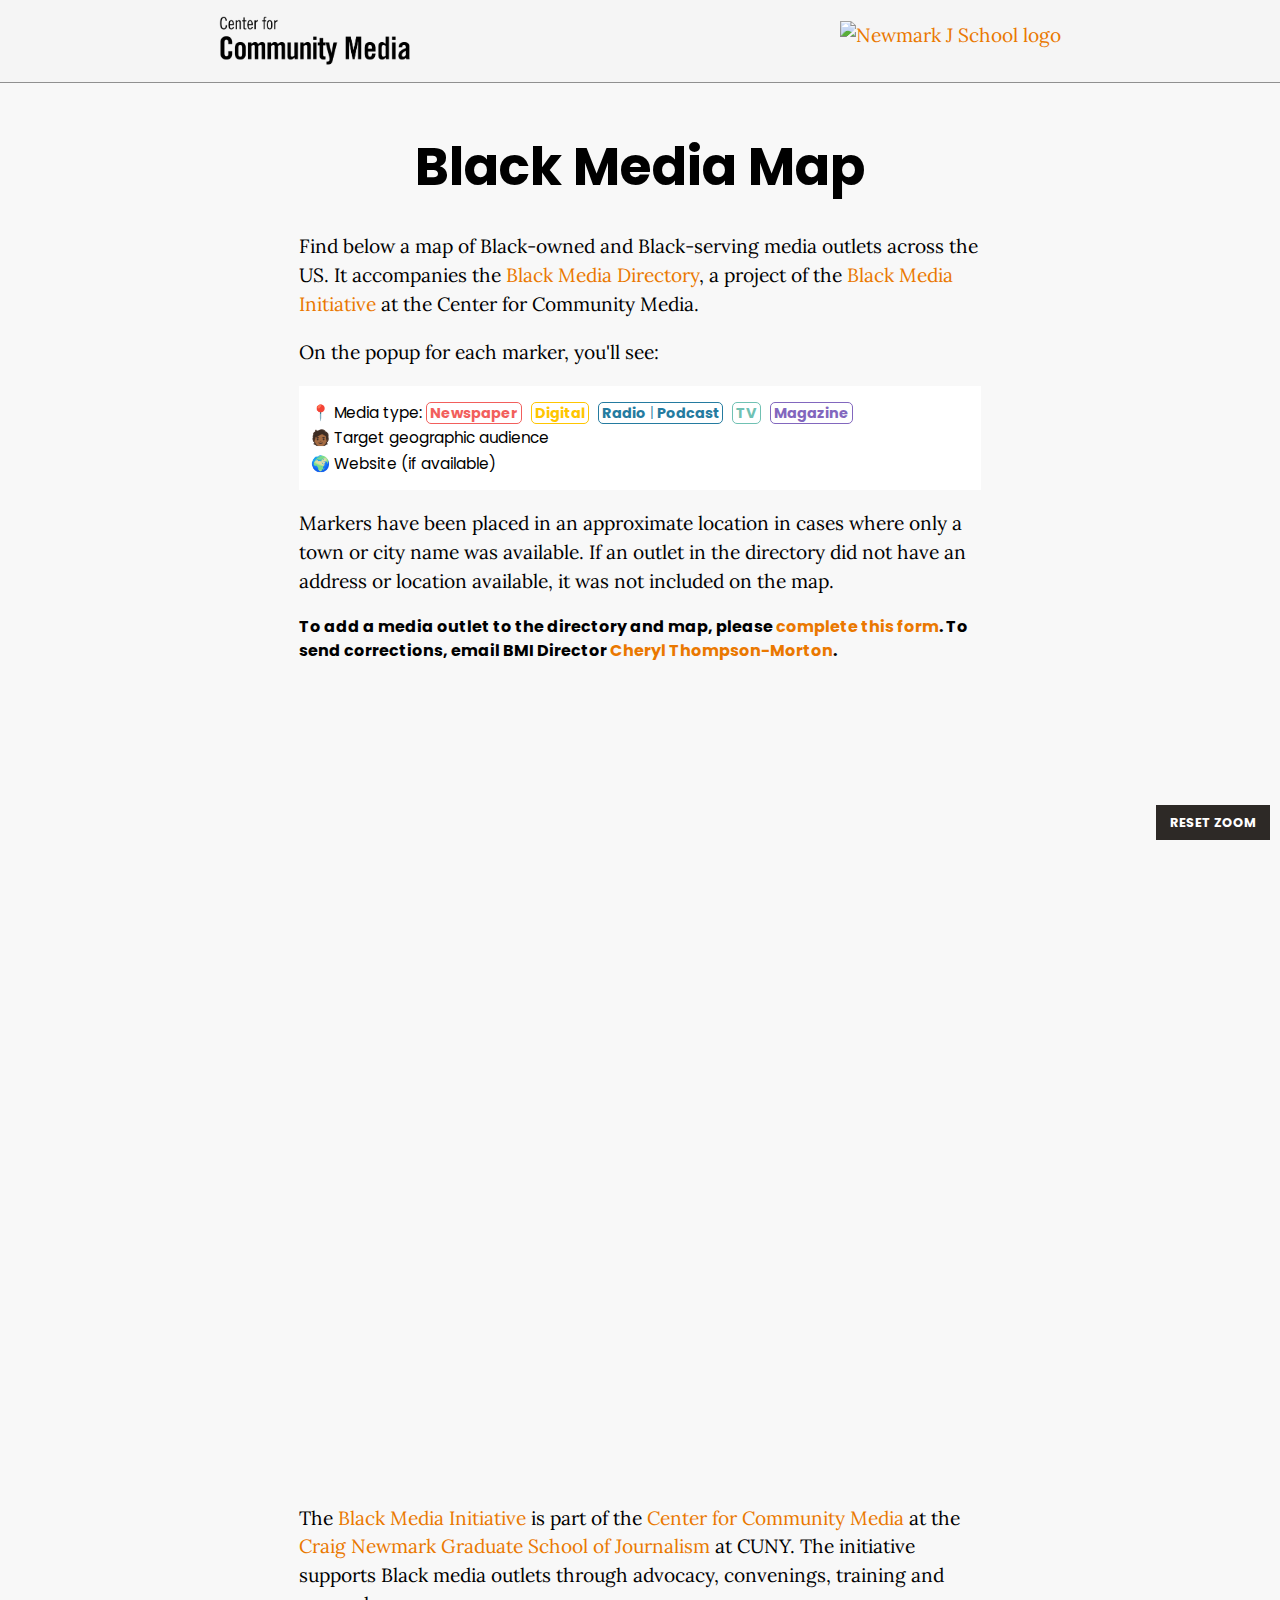
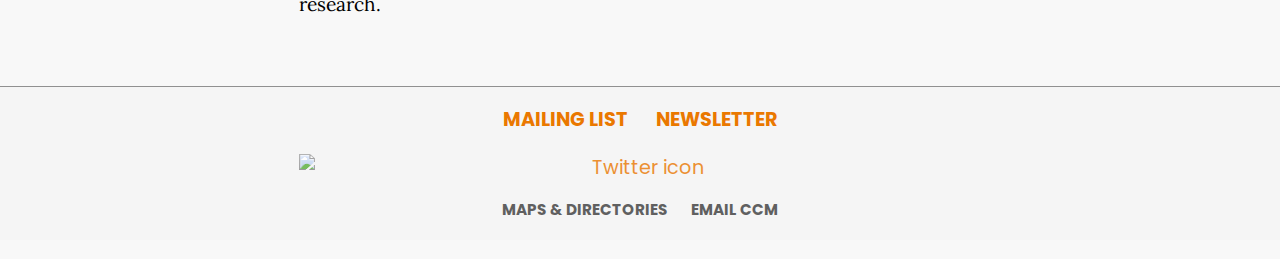
==== index.html @ 56d11316 "Adjust link colors" ====
<!DOCTYPE html>
<html lang="en">
  <head>
    <meta charset="UTF-8" />
    <meta http-equiv="X-UA-Compatible" content="IE=edge" />
    <meta name="viewport" content="width=device-width, initial-scale=1.0" />
    <meta name="description" content="Interactive map of U.S. Black media outlets" />
    <meta property="og:title" content="Black Media Map | Center for Community Media" />
    <meta property="og:url" content="https://ccmnewmarkj.github.io/bmmap/" />
    <meta property="og:description" content="Interactive map of Black media outlets across the U.S." />
    <meta property="og:image" content="https://ccmnewmarkj.github.io/bmmap/img/bmmap-thumbnail300.png" />
    <meta name="twitter:card" content="summary" />
    <meta name="twitter:site" content="@ccmnewmarkj" />
    <title>Black Media Map | Center for Community Media</title>
    <link rel="stylesheet" href="styles.css" type="text/css" />
    <link rel="icon" href="./img//NewmarkJ_Icon_BlackSqure_OrangeJ.png" />
    <link rel="apple-touch-icon" href="./img/NewmarkJ_Icon_BlackSqure_OrangeJ.png" />
  </head>
  <body>
    <header id="header">
      <section class="header-container">
        <div class="header-left">
          <a href="https://www.journalism.cuny.edu/centers/center-community-media/" target="_blank">
            <img height="50px" alt="CCM logo" src="./img/ccm-logo.png" />
          </a>
        </div>
        <div class="header-right">
          <a href="https://www.journalism.cuny.edu/" target="_blank" rel="noreferrer">
            <img height="40px" alt="Newmark J School logo" src="./img/NewmarkJ_Icon_BlackSqure_OrangeJ.png" />
          </a>
        </div>
      </section>
    </header>
    <main>
      <section class="width">
        <h1 style="text-align: center">Black Media Map</h1>
        <p>
          Find below a map of Black-owned and Black-serving media outlets across the US. It accompanies the
          <a href="https://airtable.com/shrKbdiGOaRdsSIIW/tblPDC9g46NM1n7Np" target="_blank"> Black Media Directory</a>,
          a project of the
          <a
            href="https://www.journalism.cuny.edu/centers/center-community-media/black-media-initiative/"
            target="_blank"
          >
            Black Media Initiative
          </a>
          at the Center for Community Media.
        </p>
        <p>
        On the popup for each marker, you'll see:
        <ul class="highlight">
          <li style="list-style-type: '📍 '">
            Media type:
            <span class="media-type">
              <span style="color: #f25f5c; border: 1px solid #f25f5c; padding: 0 0.2em; border-radius: 5px"
                >Newspaper</span
              >
              &nbsp;
              <span style="color: #ffc600; border: 1px solid #ffc600; padding: 0 0.2em; border-radius: 5px"
                >Digital</span
              >
              &nbsp;
              <span style="color: #247ba0; border: 1px solid #247ba0; padding: 0 0.2em; border-radius: 5px"
                >Radio<span style="font-weight: 300"> | </span>Podcast</span
              >
              &nbsp;
              <span style="color: #70c1b3; border: 1px solid #70c1b3; padding: 0 0.2em; border-radius: 5px">TV</span>
              &nbsp;
              <span style="color: #8267be; border: 1px solid #8267be; padding: 0 0.2em; border-radius: 5px">
                Magazine
              </span>
            </span>
          </li>
          <li style="list-style-type: '🧑🏾 '">Target geographic audience</li>
          <li style="list-style-type: '🌍 '">Website (if available)</li>
        </ul></p>
        <p>
          Markers have been placed in an approximate location in cases where only a town or city name was available. If
          an outlet in the directory did not have an address or location available, it was not included on the map.
        </p>
        <p class="note">
          To add a media outlet to the directory and map, please
          <a href="https://docs.google.com/forms/d/e/1FAIpQLSefMRrO-U6e8rd8z4YttJCOCPAEunC-9cZkFrHHjGWryMDSGw/viewform"
            >complete this form</a
          >. To send corrections, email BMI Director
          <a href="mailto:cheryl.thompson-morton@journalism.cuny.edu">Cheryl Thompson-Morton</a>.
        </p>
      </section>
    </main>
    <iframe title="map" height="750" width="100%" frameborder="no" src="./map.html">
      Your browser does not support iframes.
    </iframe>
    <section><br />
      <p>
        The
        <a href="https://www.journalism.cuny.edu/centers/center-community-media/black-media-initiative/" target="_blank"
          >Black Media Initiative</a
        >
        is part of the
        <a href="https://www.journalism.cuny.edu/centers/center-community-media/" target="_blank"
          >Center for Community Media</a
        >
        at the
        <a href="https://www.journalism.cuny.edu/" target="_blank">Craig Newmark Graduate School of Journalism</a> at
        CUNY. The initiative supports Black media outlets through advocacy, convenings, training and research.
      </p><br />
    </section>
    <footer id="footer">
      <section >
        <ul>
          <li>
            <a
              href="https://docs.google.com/forms/d/e/1FAIpQLScrDxAazAT5zcbqplSt4GcNBS9EdDnIVKqg77XQk563_AC1Tg/viewform"
              target="_blank"
            >
              MAILING LIST
            </a>
          </li>
          <li>
            <a href="https://docs.google.com/forms/d/e/1FAIpQLSctDy4nnCyfAzLMzLOjb82tOQvoNjteMXypYYiuE9lFzb04Qg/viewform" target="_blank"> NEWSLETTER </a>
          </li>
        </ul>
<div class="gap-1"></div>
        <div>
          <a href="https://twitter.com/ccmnewmarkj" target="_blank">
            <img class="twitter-icon" height="25px" alt="Twitter icon" src="./img/twitter-logo.png" />
          </a>
        </div>
        <div class="gap-1"></div>
        <ul class="footer-links-small">
          <li>
            <a href="https://www.journalism.cuny.edu/centers/center-community-media/maps-directories/" target="_blank">
              MAPS & DIRECTORIES
            </a>
          </li>

          <li>
            <a href="mailto:ccm@journalism.cuny.edu" target="_blank"> EMAIL CCM </a>
          </li>
        </ul>
      </section>
    </footer>
  </body>
</html>
---- styles.css ----
@import url("https://fonts.googleapis.com/css2?family=Poppins:wght@300;400;500;700&display=swap");
@import url("https://fonts.googleapis.com/css2?family=Lora:ital,wght@0,400;0,700;1,400;1,700&display=swap");

:root {
  --clr-primary-200: #f3eed9;
  --clr-primary-400: red;

  --clr-header-bg: #f5f5f5;
  --clr-body-bg: #f8f8f8;
  --clr-body-link: #ea7800;
  --clr-body-box: #fff;

  --ff-title: "Poppins", sans-serif;
  --ff-body: "Lora", serif;
}

/* page elements */

* {
  margin: 0;
  padding: 0;
  box-sizing: border-box;
  -webkit-tap-highlight-color: transparent;
}

body {
  font-family: var(--ff-body);
  font-size: 1.2rem;
  background-color: var(--clr-body-bg);
  line-height: 1.5;
}

section {
  padding: 1em;
  width: min(100%, 45rem);
  margin-inline: auto;
}

img {
  max-width: 100%;
  display: block;
}

img.twitter-icon {
  opacity: 0.8;
  filter: alpha(opacity=50);
}

img:hover.twitter-icon {
  opacity: 1;
  filter: alpha(opacity=100);
}

ul.highlight {
  list-style-type: none;
  background-color: var(--clr-body-box);
  padding: 0.9em;
  font-family: var(--ff-title);
  font-size: 0.8em;
  line-height: 1.65;
  padding-left: 35px;
}

.gap-1 {
  width: 100%;
  height: 1em;
}

/* text */

a {
  text-decoration: none;
  color: var(--clr-body-link);
}

h1 {
  font-family: var(--ff-title);
  font-weight: 700;
  font-size: clamp(2.5rem, 10vw, 3.25rem);
  line-height: 1;
  margin-block: 0.75em;
}

p {
  margin-top: 0;
  margin-bottom: 1em;
}

.note {
  font-family: var(--ff-title);
  font-weight: 700;
  font-size: 1rem;
}

/* navigation */

#header {
  border-bottom: 0.75px solid #909090;
  background-color: var(--clr-header-bg);
}

.header-container {
  display: flex;
  justify-content: space-between;
  align-items: center;
  width: min(100%, 55rem);
  padding-block: 1rem;
  margin-inline: auto; /* center */
}

.media-type {
  font-family: var(--ff-title);
  font-weight: 700;
  font-size: 0.9rem;
}

#footer {
  border-top: 0.75px solid #909090;
  background-color: var(--clr-header-bg);
  font-family: var(--ff-title);
  text-align: center;
  margin-bottom: 1em;
}

#footer img {
  margin: auto;
}

#footer ul {
  list-style-type: none; /* removes bullets */
  margin: 0;
  padding: 0;
  display: flex;
  justify-content: center;
  flex-wrap: wrap;
  flex-direction: row;
  line-height: 0; /* removes gap between links when wrapped on small screens */
  font-weight: 700;
}

#footer li {
  display: inline;
  padding: 0.75em;
}

.footer-links-small li {
  font-size: 0.95rem;
}

.footer-links-small a {
  color: #606060;
}

@media (min-width: 40em) {
}

/* @media only screen and (max-width: 400px) {
  .width-header {
    margin: 0 auto;
    padding: 1.5rem 0 0.9rem;
  }

  .width {
    margin: 0 auto;
    padding: 0.75rem 2rem;
  }

  h1 {
    font-size: 2.5em;
    line-height: 1.2;
  }
}

@media only screen and (min-width: 401px) and (max-width: 600px) {
  .width-header {
    margin: 0 auto;
    padding: 1.5rem 0 0.9rem;
  }

  .width {
    margin: 0 auto;
    padding: 0.75rem 2rem;
  }
}

@media only screen and (min-width: 601px) and (max-width: 960px) {
  .width-header {
    margin: 0 auto;
    padding: 1.5rem 2rem 0.9rem;
  }

  .width {
    max-width: 575px;
    margin: 0 auto;
    padding: 0.75rem 1rem;
  }
}

@media only screen and (min-width: 961px) {
  .width-header {
    width: 65vw;
    margin: 0 auto;
    padding: 1.5rem 0 0.9rem;
  }
  .width {
    width: 50vw;
    margin: 0 auto;
    padding: 0.75rem 0;
  }
}

@media only screen and (min-width: 401px) and (max-width: 1200px) {
  h1 {
    font-size: 3em;
    line-height: 1.15;
  }
} */
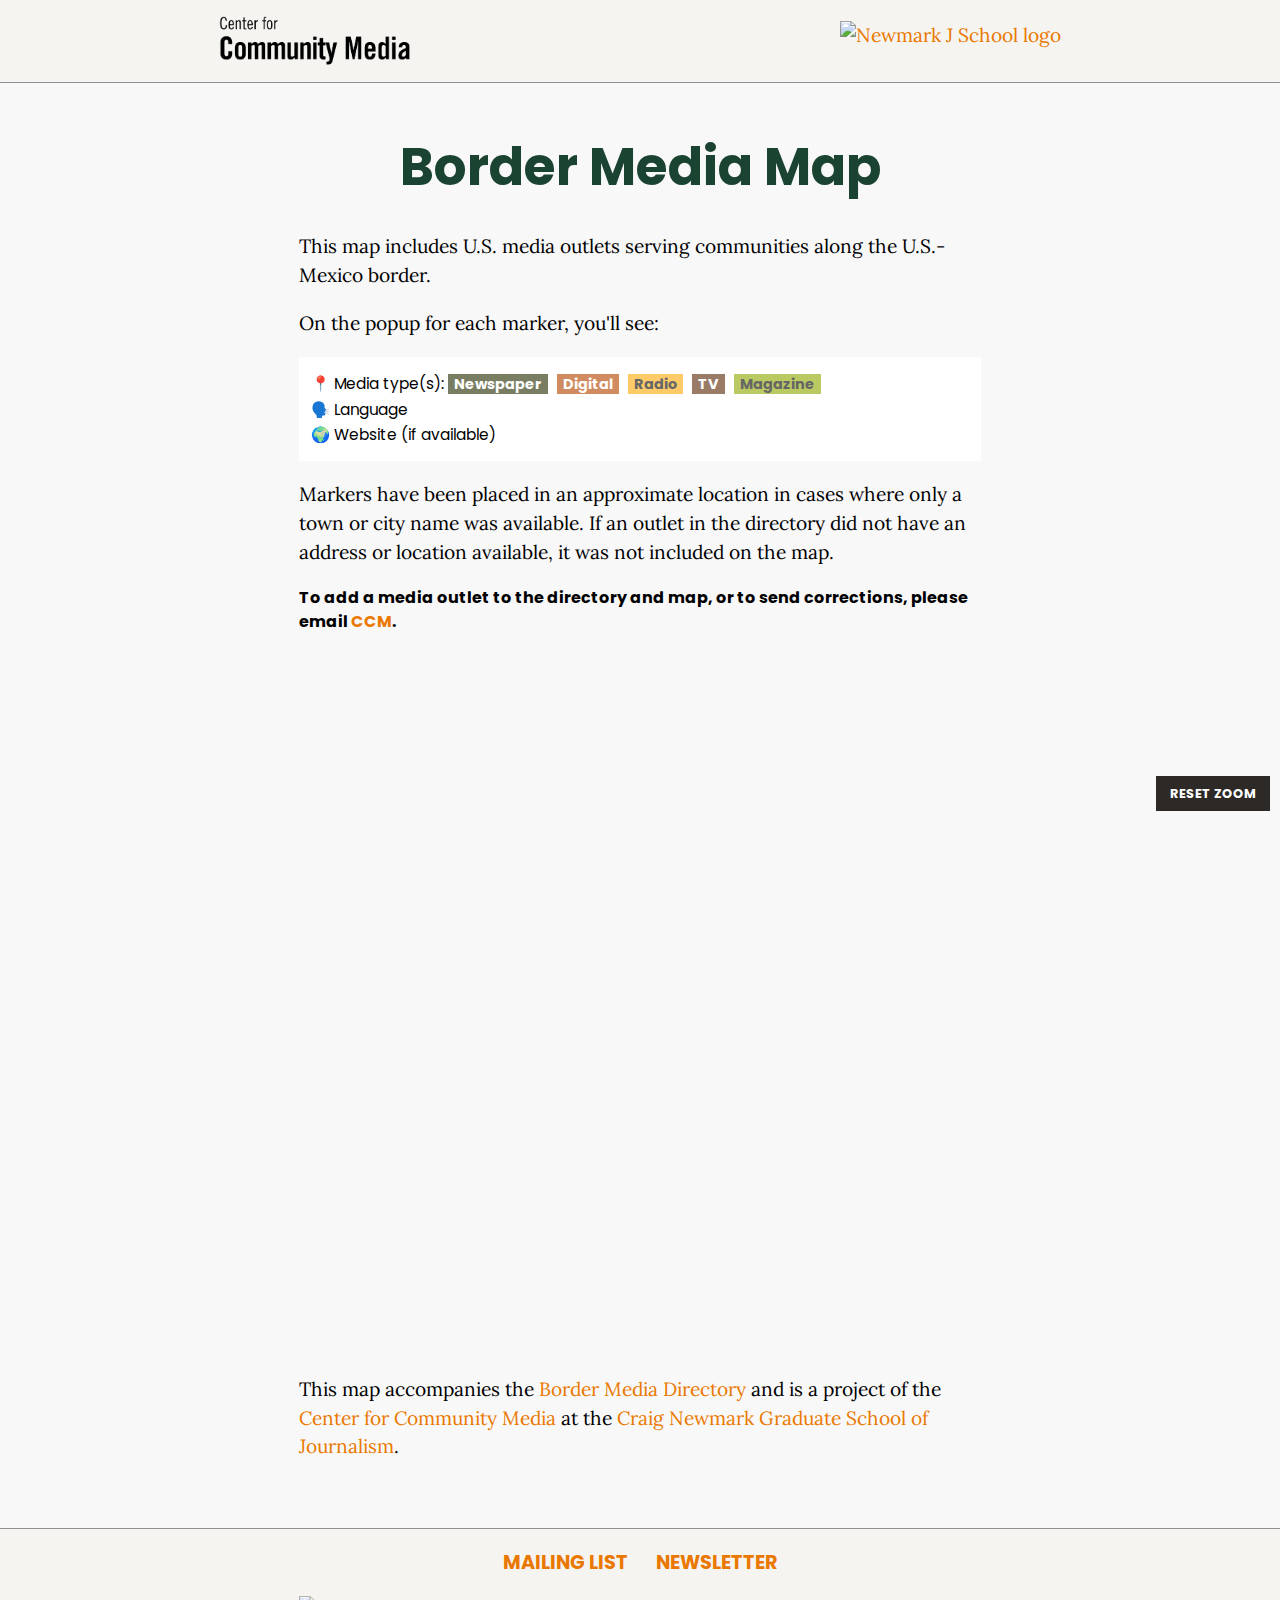
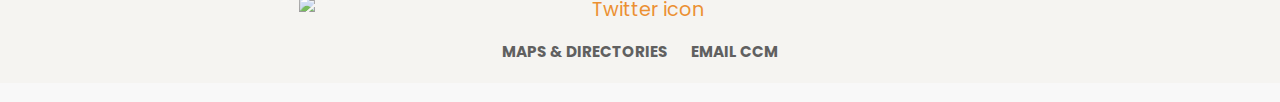
==== commit d9ea9564: "Initial commit" ====
--- a/index.html
+++ b/index.html
@@ -4,14 +4,14 @@
     <meta charset="UTF-8" />
     <meta http-equiv="X-UA-Compatible" content="IE=edge" />
     <meta name="viewport" content="width=device-width, initial-scale=1.0" />
-    <meta name="description" content="Interactive map of U.S. Black media outlets" />
-    <meta property="og:title" content="Black Media Map | Center for Community Media" />
-    <meta property="og:url" content="https://ccmnewmarkj.github.io/bmmap/" />
-    <meta property="og:description" content="Interactive map of Black media outlets across the U.S." />
-    <meta property="og:image" content="https://ccmnewmarkj.github.io/bmmap/img/bmmap-thumbnail300.png" />
+    <meta name="description" content="Interactive map of media outlets along the U.S.-Mexico border" />
+    <meta property="og:title" content="Border Map | Center for Community Media" />
+    <meta property="og:url" content="https://ccmnewmarkj.github.io/bordermap/" />
+    <meta property="og:description" content="Interactive map of media outlets along the U.S.-Mexico border" />
+    <!-- <meta property="og:image" content="https://ccmnewmarkj.github.io/bmmap/img/bmmap-thumbnail300.png" /> -->
     <meta name="twitter:card" content="summary" />
     <meta name="twitter:site" content="@ccmnewmarkj" />
-    <title>Black Media Map | Center for Community Media</title>
+    <title>Border Media Map | Center for Community Media</title>
     <link rel="stylesheet" href="styles.css" type="text/css" />
     <link rel="icon" href="./img//NewmarkJ_Icon_BlackSqure_OrangeJ.png" />
     <link rel="apple-touch-icon" href="./img/NewmarkJ_Icon_BlackSqure_OrangeJ.png" />
@@ -33,45 +33,36 @@
     </header>
     <main>
       <section class="width">
-        <h1 style="text-align: center">Black Media Map</h1>
+        <h1 style="text-align: center">Border Media Map</h1>
         <p>
-          Find below a map of Black-owned and Black-serving media outlets across the US. It accompanies the
-          <a href="https://airtable.com/shrKbdiGOaRdsSIIW/tblPDC9g46NM1n7Np" target="_blank"> Black Media Directory</a>,
-          a project of the
-          <a
-            href="https://www.journalism.cuny.edu/centers/center-community-media/black-media-initiative/"
-            target="_blank"
-          >
-            Black Media Initiative
-          </a>
-          at the Center for Community Media.
+          This map includes U.S. media outlets serving communities along the U.S.-Mexico border.
         </p>
         <p>
         On the popup for each marker, you'll see:
         <ul class="highlight">
           <li style="list-style-type: '📍 '">
-            Media type:
+            Media type(s):
             <span class="media-type">
-              <span style="color: #f25f5c; border: 1px solid #f25f5c; padding: 0 0.2em; border-radius: 5px"
-                >Newspaper</span
+              <span style="color: #fff; padding: 0 0.2em; background: #797D62;"
+                >&nbsp;Newspaper&nbsp;</span
               >
               &nbsp;
-              <span style="color: #ffc600; border: 1px solid #ffc600; padding: 0 0.2em; border-radius: 5px"
-                >Digital</span
+              <span style="color: #fff; padding: 0 0.2em; background: #D08C60;"
+                >&nbsp;Digital&nbsp;</span
               >
               &nbsp;
-              <span style="color: #247ba0; border: 1px solid #247ba0; padding: 0 0.2em; border-radius: 5px"
-                >Radio<span style="font-weight: 300"> | </span>Podcast</span
+              <span style="color: #666; padding: 0 0.2em; background:#FFCB69;"
+                >&nbsp;Radio&nbsp;</span
               >
               &nbsp;
-              <span style="color: #70c1b3; border: 1px solid #70c1b3; padding: 0 0.2em; border-radius: 5px">TV</span>
+              <span style="color: #fff; padding: 0 0.2em; background: #997B66;">&nbsp;TV&nbsp;</span>
               &nbsp;
-              <span style="color: #8267be; border: 1px solid #8267be; padding: 0 0.2em; border-radius: 5px">
-                Magazine
+              <span style="color: #666; padding: 0 0.2em; background: #BAC961;">
+                &nbsp;Magazine&nbsp;
               </span>
             </span>
           </li>
-          <li style="list-style-type: '🧑🏾 '">Target geographic audience</li>
+          <li style="list-style-type: '🗣️ '">Language</li>
           <li style="list-style-type: '🌍 '">Website (if available)</li>
         </ul></p>
         <p>
@@ -79,30 +70,23 @@
           an outlet in the directory did not have an address or location available, it was not included on the map.
         </p>
         <p class="note">
-          To add a media outlet to the directory and map, please
-          <a href="https://docs.google.com/forms/d/e/1FAIpQLSefMRrO-U6e8rd8z4YttJCOCPAEunC-9cZkFrHHjGWryMDSGw/viewform"
-            >complete this form</a
-          >. To send corrections, email BMI Director
-          <a href="mailto:cheryl.thompson-morton@journalism.cuny.edu">Cheryl Thompson-Morton</a>.
+          To add a media outlet to the directory and map, or to send corrections, please
+          email
+          <a href="mailto:ccm@journalism.cuny.edu">CCM</a>.
         </p>
       </section>
     </main>
-    <iframe title="map" height="750" width="100%" frameborder="no" src="./map.html">
+    <iframe title="map" height="650" width="100%" frameborder="no" src="./map.html">
       Your browser does not support iframes.
     </iframe>
     <section><br />
       <p>
-        The
-        <a href="https://www.journalism.cuny.edu/centers/center-community-media/black-media-initiative/" target="_blank"
-          >Black Media Initiative</a
-        >
-        is part of the
+        This map accompanies the <a href="https://airtable.com/shrG1vFma7xhIc5Qp" target="_blank">Border Media Directory</a> and is a project of the
         <a href="https://www.journalism.cuny.edu/centers/center-community-media/" target="_blank"
           >Center for Community Media</a
         >
         at the
-        <a href="https://www.journalism.cuny.edu/" target="_blank">Craig Newmark Graduate School of Journalism</a> at
-        CUNY. The initiative supports Black media outlets through advocacy, convenings, training and research.
+        <a href="https://www.journalism.cuny.edu/" target="_blank">Craig Newmark Graduate School of Journalism</a>.
       </p><br />
     </section>
     <footer id="footer">
--- a/styles.css
+++ b/styles.css
@@ -5,7 +5,7 @@
   --clr-primary-200: #f3eed9;
   --clr-primary-400: red;
 
-  --clr-header-bg: #f5f5f5;
+  --clr-header-bg: hsla(40, 24%, 93%, 0.5);
   --clr-body-bg: #f8f8f8;
   --clr-body-link: #ea7800;
   --clr-body-box: #fff;
@@ -79,6 +79,7 @@
   font-size: clamp(2.5rem, 10vw, 3.25rem);
   line-height: 1;
   margin-block: 0.75em;
+  color: #1b4332;
 }
 
 p {
@@ -150,68 +151,3 @@
 .footer-links-small a {
   color: #606060;
 }
-
-@media (min-width: 40em) {
-}
-
-/* @media only screen and (max-width: 400px) {
-  .width-header {
-    margin: 0 auto;
-    padding: 1.5rem 0 0.9rem;
-  }
-
-  .width {
-    margin: 0 auto;
-    padding: 0.75rem 2rem;
-  }
-
-  h1 {
-    font-size: 2.5em;
-    line-height: 1.2;
-  }
-}
-
-@media only screen and (min-width: 401px) and (max-width: 600px) {
-  .width-header {
-    margin: 0 auto;
-    padding: 1.5rem 0 0.9rem;
-  }
-
-  .width {
-    margin: 0 auto;
-    padding: 0.75rem 2rem;
-  }
-}
-
-@media only screen and (min-width: 601px) and (max-width: 960px) {
-  .width-header {
-    margin: 0 auto;
-    padding: 1.5rem 2rem 0.9rem;
-  }
-
-  .width {
-    max-width: 575px;
-    margin: 0 auto;
-    padding: 0.75rem 1rem;
-  }
-}
-
-@media only screen and (min-width: 961px) {
-  .width-header {
-    width: 65vw;
-    margin: 0 auto;
-    padding: 1.5rem 0 0.9rem;
-  }
-  .width {
-    width: 50vw;
-    margin: 0 auto;
-    padding: 0.75rem 0;
-  }
-}
-
-@media only screen and (min-width: 401px) and (max-width: 1200px) {
-  h1 {
-    font-size: 3em;
-    line-height: 1.15;
-  }
-} */
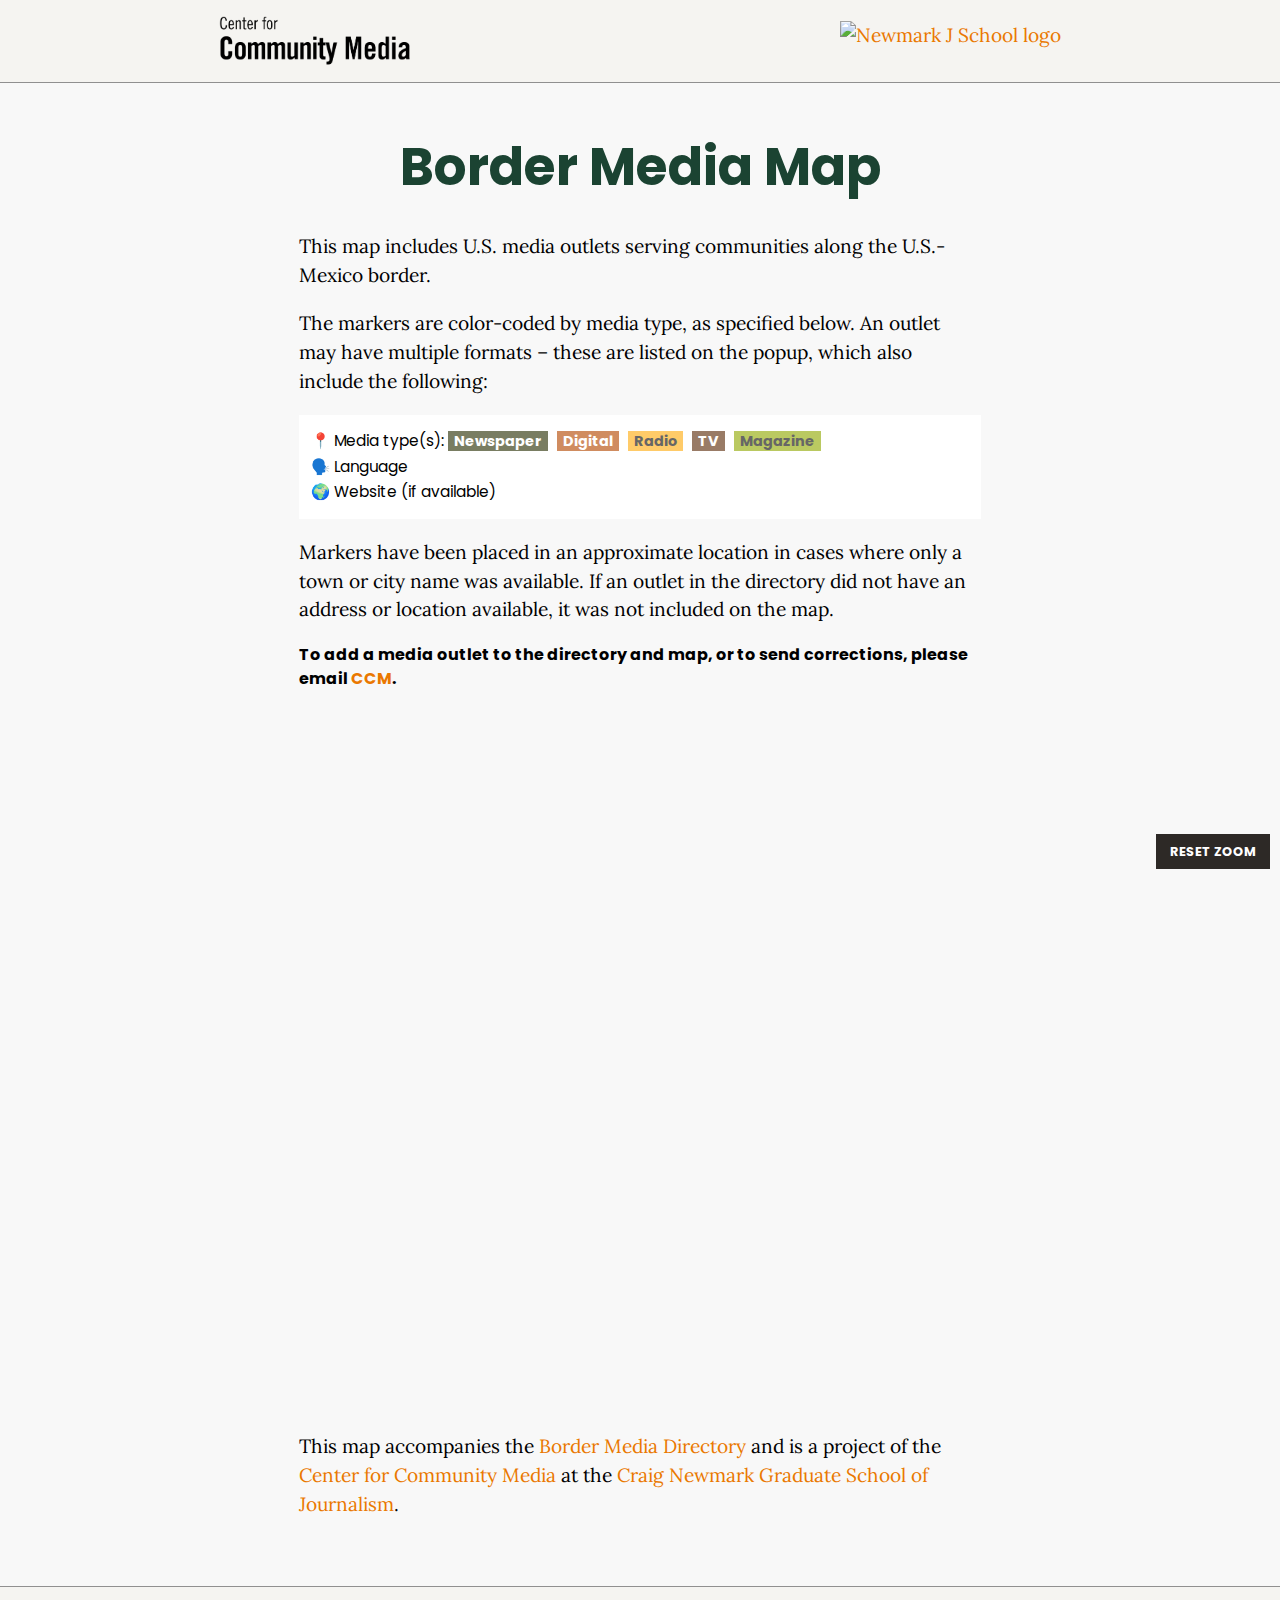
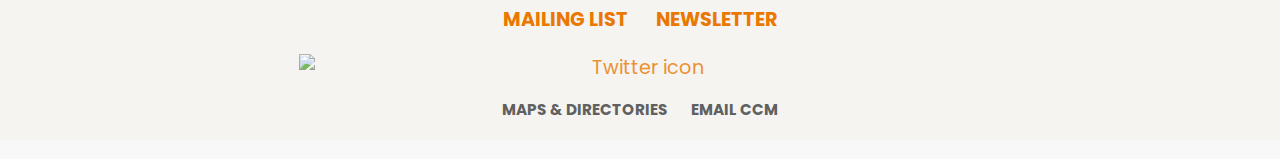
==== commit b964b43d: "Edit text" ====
--- a/index.html
+++ b/index.html
@@ -8,7 +8,7 @@
     <meta property="og:title" content="Border Map | Center for Community Media" />
     <meta property="og:url" content="https://ccmnewmarkj.github.io/bordermap/" />
     <meta property="og:description" content="Interactive map of media outlets along the U.S.-Mexico border" />
-    <!-- <meta property="og:image" content="https://ccmnewmarkj.github.io/bmmap/img/bmmap-thumbnail300.png" /> -->
+    <meta property="og:image" content="https://ccmnewmarkj.github.io/bmmap/img/bordermap-thumbnail300.png" />
     <meta name="twitter:card" content="summary" />
     <meta name="twitter:site" content="@ccmnewmarkj" />
     <title>Border Media Map | Center for Community Media</title>
@@ -38,7 +38,7 @@
           This map includes U.S. media outlets serving communities along the U.S.-Mexico border.
         </p>
         <p>
-        On the popup for each marker, you'll see:
+          The markers are color-coded by media type, as specified below. An outlet may have multiple formats – these are listed on the popup, which also include the following:
         <ul class="highlight">
           <li style="list-style-type: '📍 '">
             Media type(s):
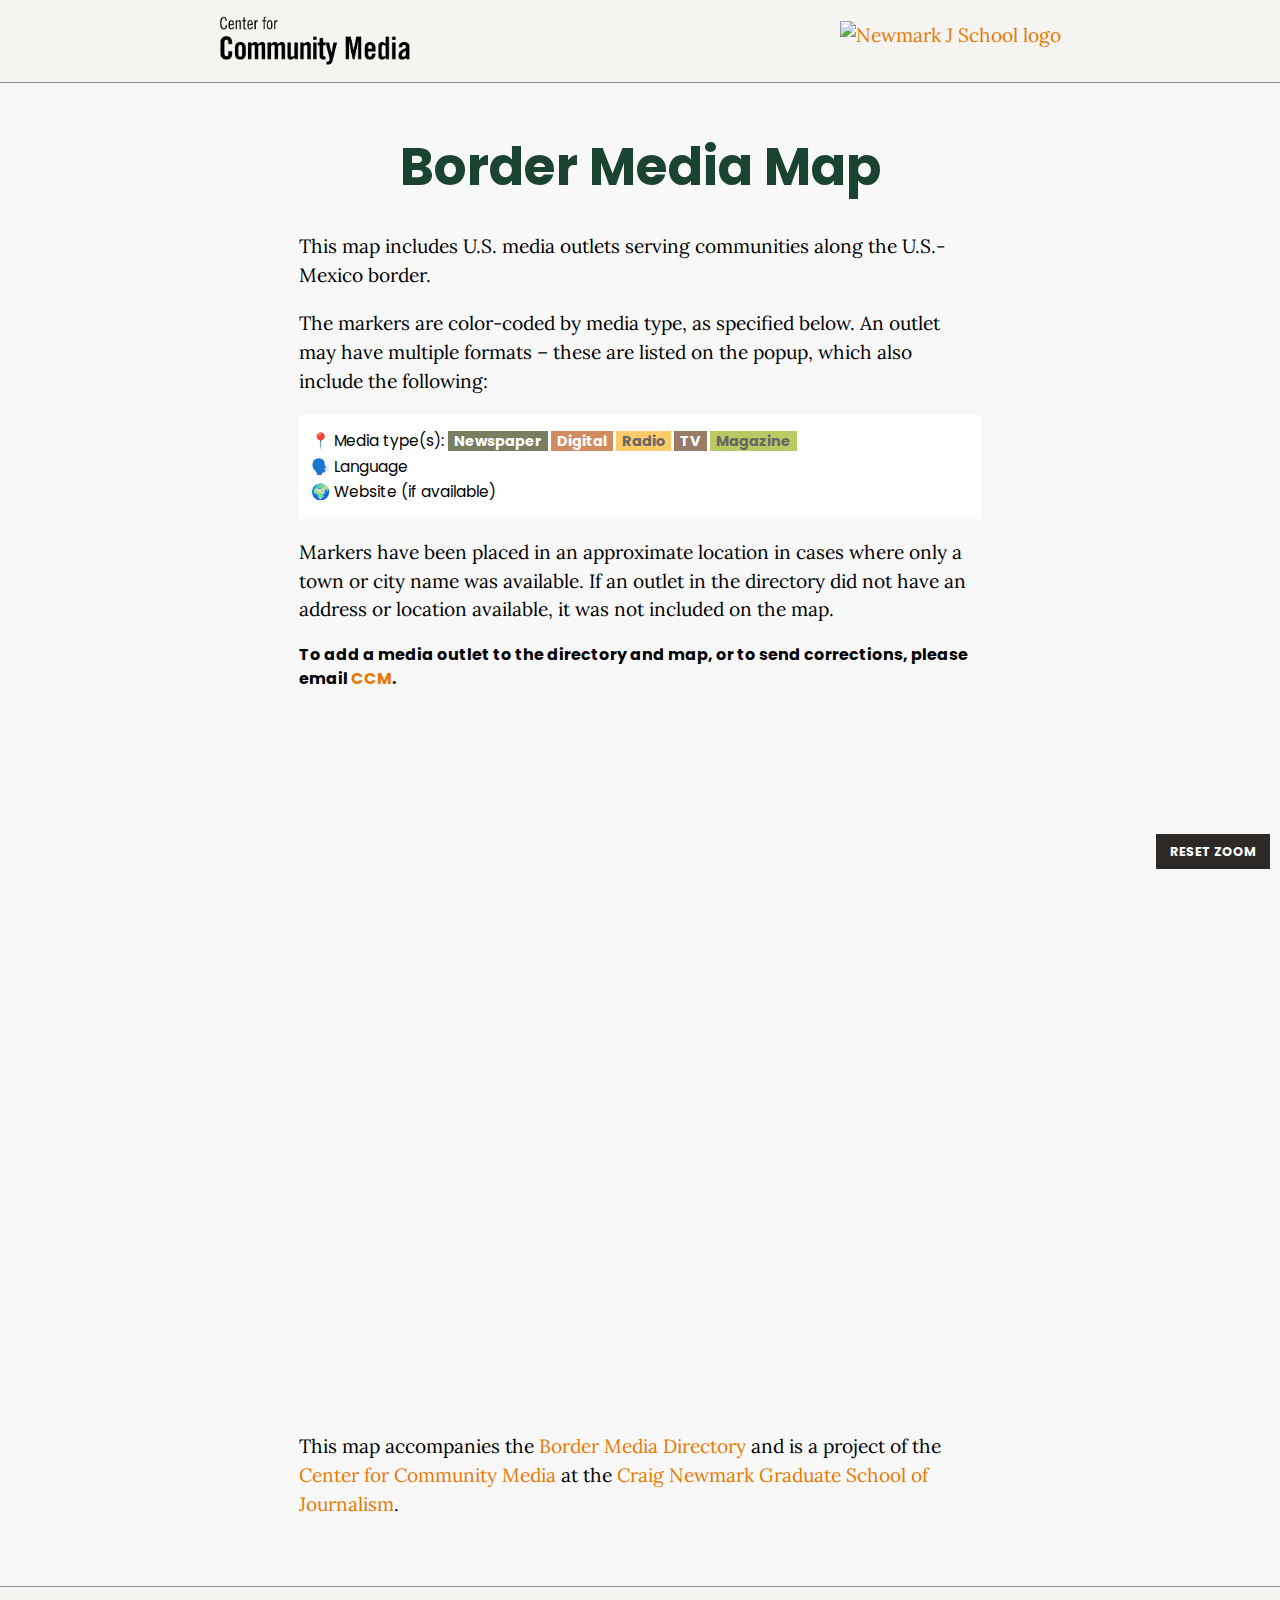
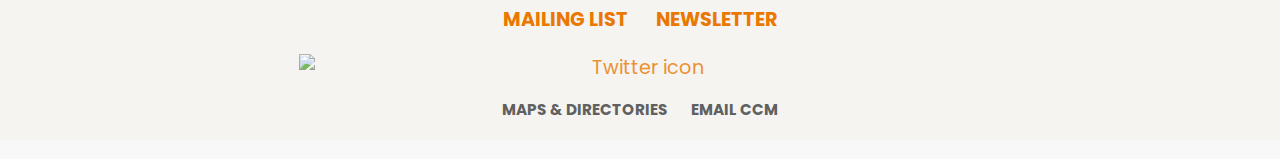
==== commit dbc157a3: "Update map settings" ====
--- a/index.html
+++ b/index.html
@@ -46,17 +46,13 @@
               <span style="color: #fff; padding: 0 0.2em; background: #797D62;"
                 >&nbsp;Newspaper&nbsp;</span
               >
-              &nbsp;
               <span style="color: #fff; padding: 0 0.2em; background: #D08C60;"
                 >&nbsp;Digital&nbsp;</span
               >
-              &nbsp;
               <span style="color: #666; padding: 0 0.2em; background:#FFCB69;"
                 >&nbsp;Radio&nbsp;</span
               >
-              &nbsp;
               <span style="color: #fff; padding: 0 0.2em; background: #997B66;">&nbsp;TV&nbsp;</span>
-              &nbsp;
               <span style="color: #666; padding: 0 0.2em; background: #BAC961;">
                 &nbsp;Magazine&nbsp;
               </span>
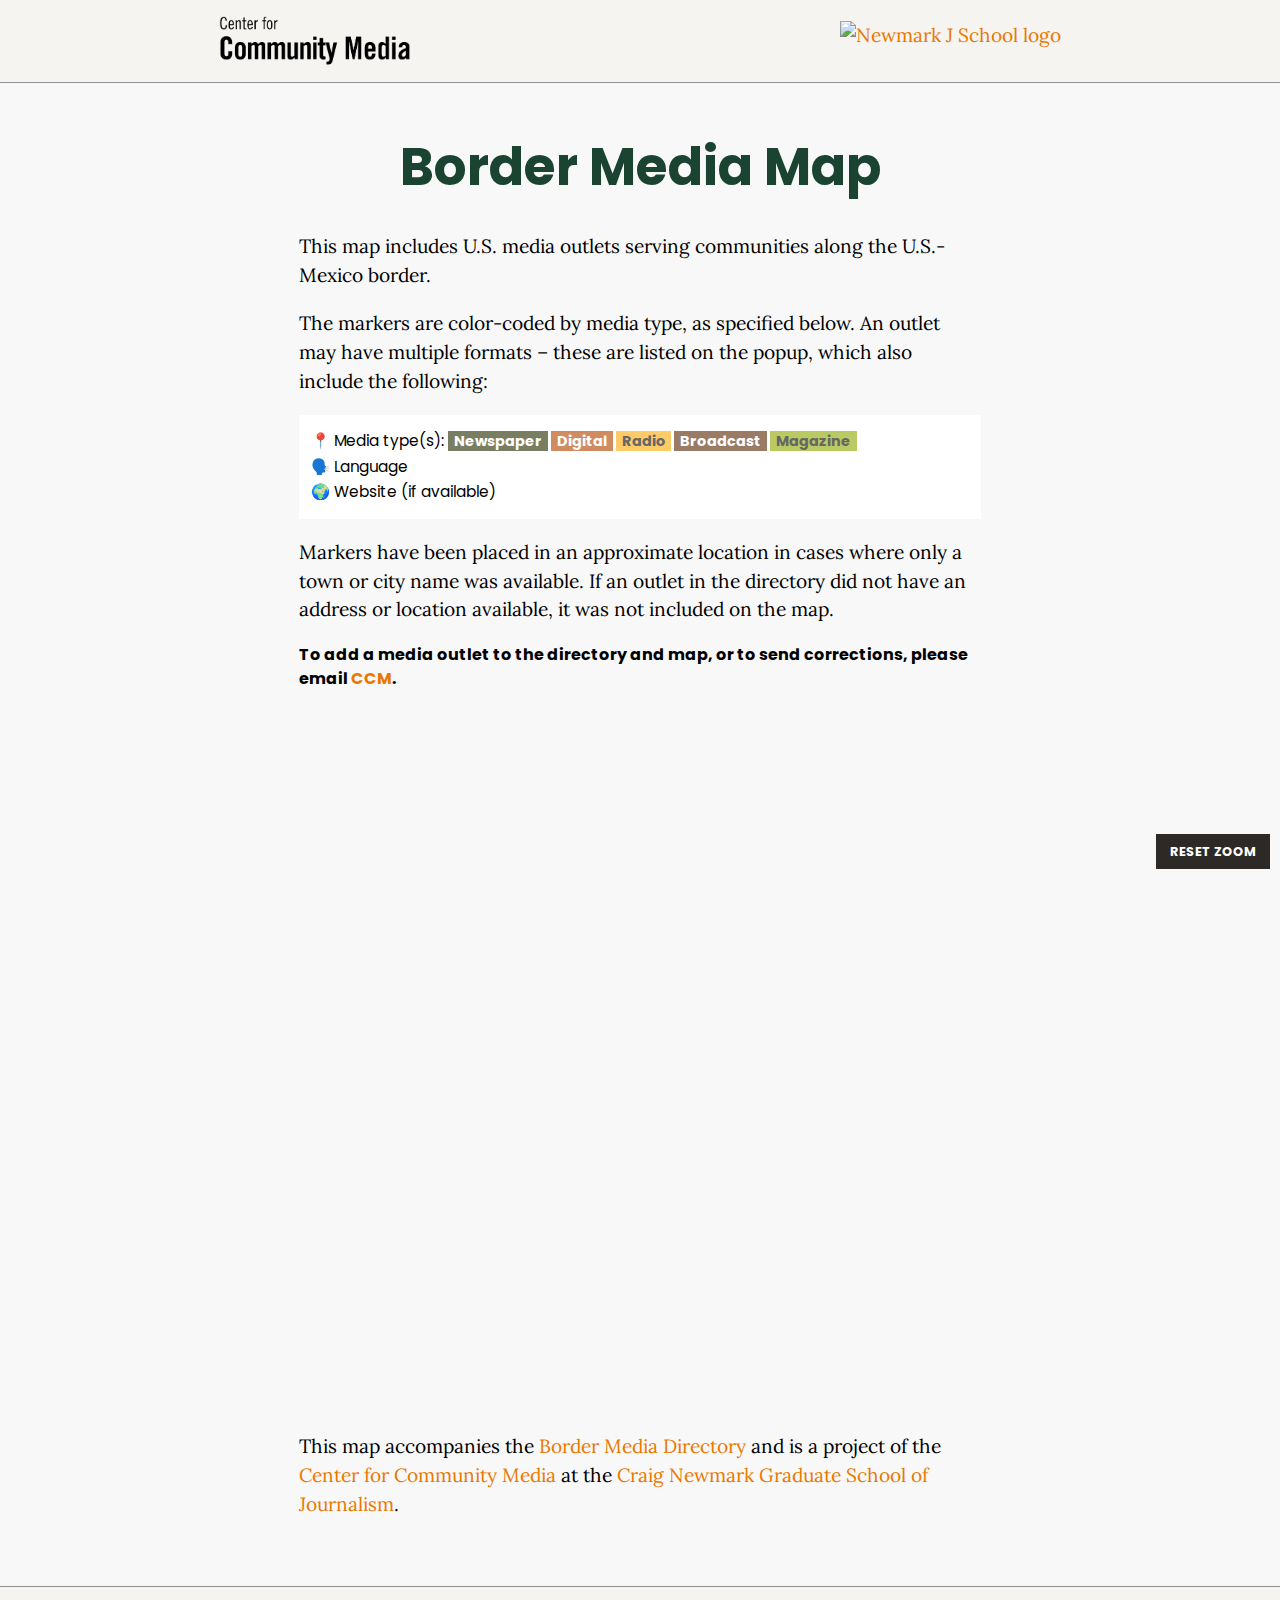
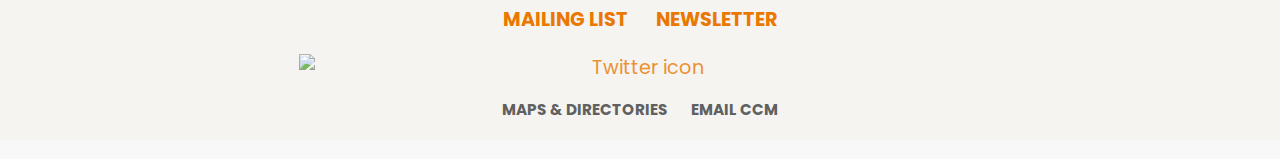
==== commit b1f54ed4: "Add meta tags" ====
--- a/index.html
+++ b/index.html
@@ -4,11 +4,16 @@
     <meta charset="UTF-8" />
     <meta http-equiv="X-UA-Compatible" content="IE=edge" />
     <meta name="viewport" content="width=device-width, initial-scale=1.0" />
-    <meta name="description" content="Interactive map of media outlets along the U.S.-Mexico border" />
+    <meta name="description" content="Interactive map of media outlets along the U.S.-Mexico border." />
     <meta property="og:title" content="Border Map | Center for Community Media" />
     <meta property="og:url" content="https://ccmnewmarkj.github.io/bordermap/" />
-    <meta property="og:description" content="Interactive map of media outlets along the U.S.-Mexico border" />
-    <meta property="og:image" content="https://ccmnewmarkj.github.io/bmmap/img/bordermap-thumbnail300.png" />
+    <meta property="og:type" content="website" />
+    <meta property="og:description" content="Interactive map of media outlets along the U.S.-Mexico border." />
+    <meta property="og:image" content="https://ccmnewmarkj.github.io/bordermap/img/bordermap-thumbnail300.png" />
+    <meta name="twitter:title" content="Border Map | Center for Community Media" />
+    <meta name="twitter:description" content="Interactive map of media outlets along the U.S.-Mexico border." />
+    <meta name="twitter:image" content=" https://ccmnewmarkj.github.io/bordermap/img/bordermap-ss1200.png" />
+    <meta name="twitter:image:alt" content="Screenshot of border map">
     <meta name="twitter:card" content="summary" />
     <meta name="twitter:site" content="@ccmnewmarkj" />
     <title>Border Media Map | Center for Community Media</title>
@@ -52,7 +57,7 @@
               <span style="color: #666; padding: 0 0.2em; background:#FFCB69;"
                 >&nbsp;Radio&nbsp;</span
               >
-              <span style="color: #fff; padding: 0 0.2em; background: #997B66;">&nbsp;TV&nbsp;</span>
+              <span style="color: #fff; padding: 0 0.2em; background: #997B66;">&nbsp;Broadcast&nbsp;</span>
               <span style="color: #666; padding: 0 0.2em; background: #BAC961;">
                 &nbsp;Magazine&nbsp;
               </span>
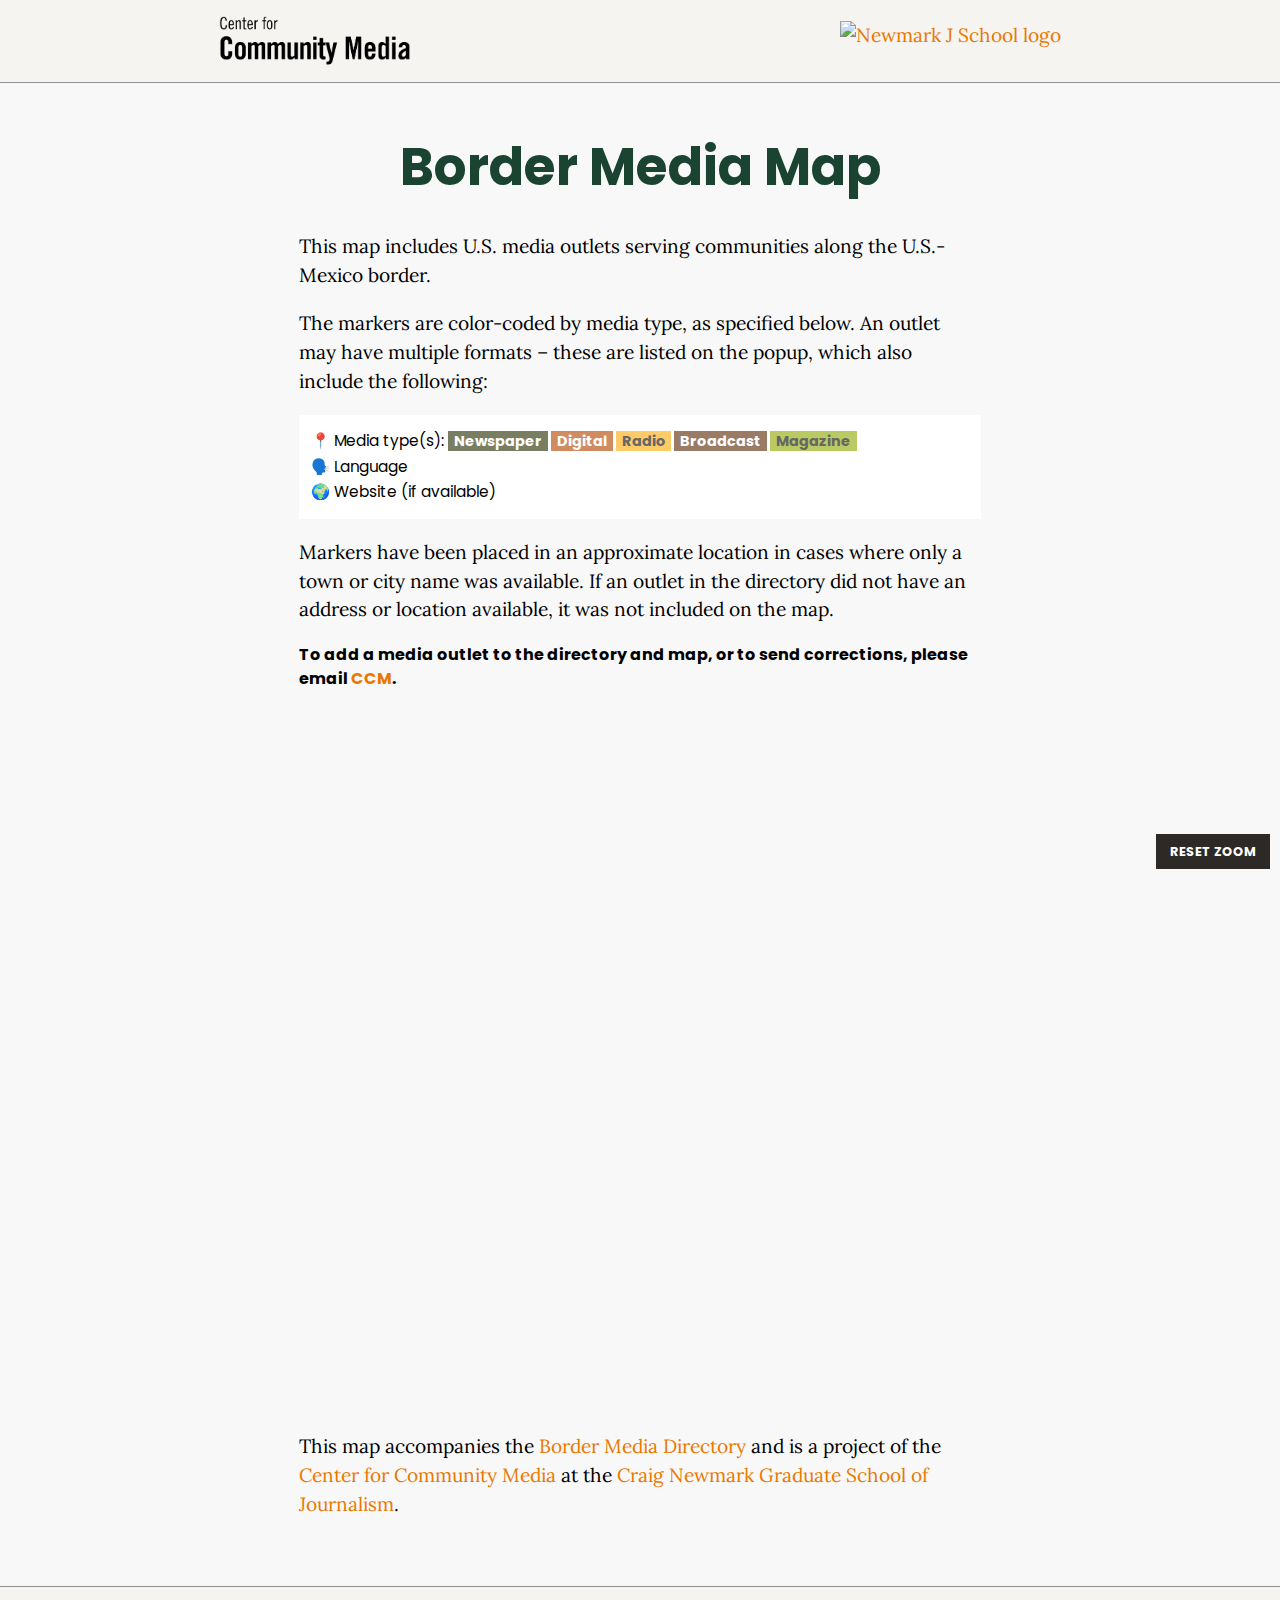
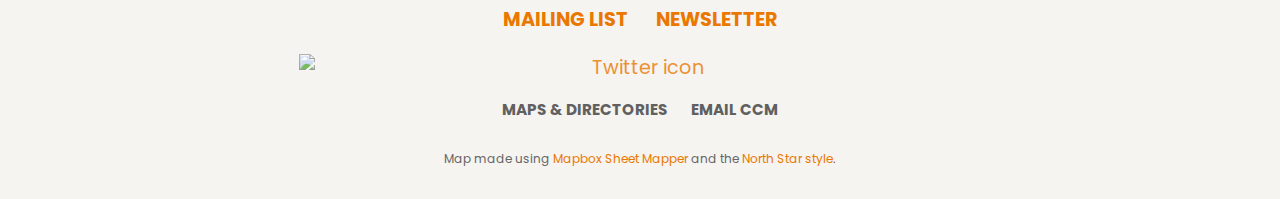
==== commit aa373a4c: "Add footer text" ====
--- a/index.html
+++ b/index.html
@@ -14,7 +14,7 @@
     <meta name="twitter:description" content="Interactive map of media outlets along the U.S.-Mexico border." />
     <meta name="twitter:image" content=" https://ccmnewmarkj.github.io/bordermap/img/bordermap-ss1200.png" />
     <meta name="twitter:image:alt" content="Screenshot of border map">
-    <meta name="twitter:card" content="summary" />
+    <meta name="twitter:card" content="summary_large_image">
     <meta name="twitter:site" content="@ccmnewmarkj" />
     <title>Border Media Map | Center for Community Media</title>
     <link rel="stylesheet" href="styles.css" type="text/css" />
@@ -91,7 +91,7 @@
       </p><br />
     </section>
     <footer id="footer">
-      <section >
+      <section>
         <ul>
           <li>
             <a
@@ -123,6 +123,8 @@
             <a href="mailto:ccm@journalism.cuny.edu" target="_blank"> EMAIL CCM </a>
           </li>
         </ul>
+        <br />
+        <p>Map made using <a href="https://labs.mapbox.com/education/impact-tools/sheet-mapper/" target="_blank">Mapbox Sheet Mapper</a> and the <a href="https://blog.mapbox.com/designing-north-star-c8574e299c94" target="_blank">North Star style</a>.</p>
       </section>
     </footer>
   </body>
--- a/styles.css
+++ b/styles.css
@@ -120,7 +120,11 @@
   background-color: var(--clr-header-bg);
   font-family: var(--ff-title);
   text-align: center;
-  margin-bottom: 1em;
+}
+
+#footer p {
+  font-size: 0.75rem;
+  color: #666666;
 }
 
 #footer img {
